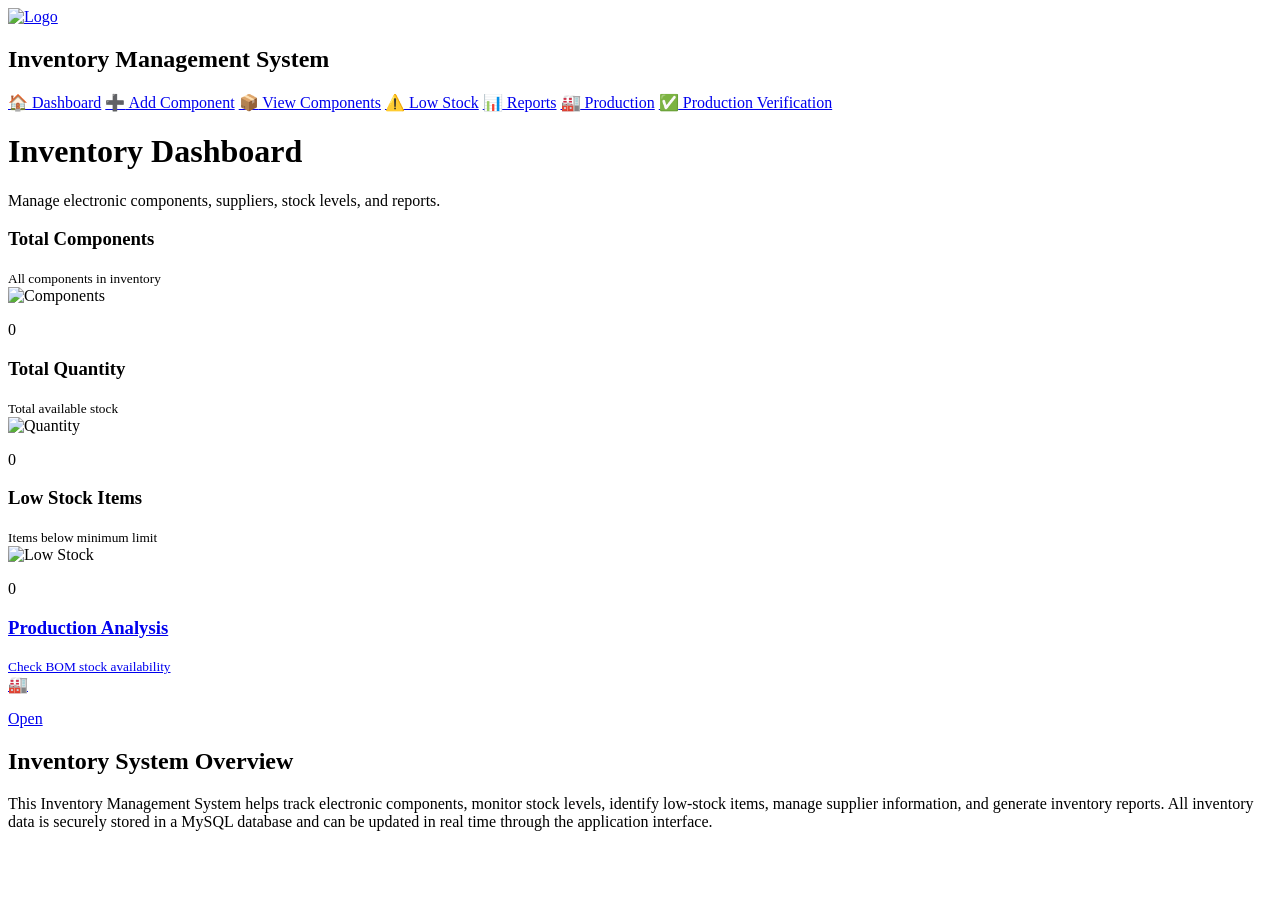
==== InventoryWebApp/src/main/resources/templates/index.html @ 8977bd8e "Added Inventory Management System Project" ====
<!DOCTYPE html>
<html xmlns:th="http://www.thymeleaf.org">
<head>
    <title>Inventory Dashboard</title>
    <link rel="stylesheet" th:href="@{/css/style.css}">
</head>
<body>

<div class="layout">

    <div class="sidebar">
        <div class="logo-section">
            <a href="/" class="logo-link">
                <img th:src="@{/images/logo.png}" alt="Logo">
            </a>
            <h2>Inventory Management System</h2>
        </div>

        <a href="/"><span>🏠</span> Dashboard</a>
        <a href="/add"><span>➕</span> Add Component</a>
        <a href="/components"><span>📦</span> View Components</a>
        <a href="/low-stock"><span>⚠️</span> Low Stock</a>
        <a href="/report"><span>📊</span> Reports</a>
		<a href="/production"><span>🏭</span> Production</a>
		<a href="/verify"><span>✅</span> Production Verification</a>
    </div>

    <div class="main-content">

        <div class="header dashboard-hero">
            <h1>Inventory Dashboard</h1>
            <p>Manage electronic components, suppliers, stock levels, and reports.</p>
        </div>

        <div class="cards dashboard-cards">

            <div class="card stat-card blue-card">
                <div class="card-header">
                    <div>
                        <h3>Total Components</h3>
                        <small>All components in inventory</small>
                    </div>
                    <img th:src="@{/images/ComponentIcon.png}" alt="Components">
                </div>
                <p th:text="${totalComponents}">0</p>
            </div>

            <div class="card stat-card green-card">
                <div class="card-header">
                    <div>
                        <h3>Total Quantity</h3>
                        <small>Total available stock</small>
                    </div>
                    <img th:src="@{/images/quantity.png}" alt="Quantity">
                </div>
                <p th:text="${totalQuantity}">0</p>
            </div>

            <div class="card stat-card orange-card">
                <div class="card-header">
                    <div>
                        <h3>Low Stock Items</h3>
                        <small>Items below minimum limit</small>
                    </div>
                    <img th:src="@{/images/lowinventory.png}" alt="Low Stock">
                </div>
                <p th:text="${lowStockCount}">0</p>
            </div>

			<a href="/production/analysis" class="card stat-card purple-card dashboard-link-card">
			    <div class="card-header">
			        <div>
			            <h3>Production Analysis</h3>
			            <small>Check BOM stock availability</small>
			        </div>
			        <span class="big-icon">🏭</span>
			    </div>
			    <p>Open</p>
			</a>
        </div>

        <div class="overview-panel">

            <h2>Inventory System Overview</h2>

            <p>
                This Inventory Management System helps track electronic components,
                monitor stock levels, identify low-stock items, manage supplier
                information, and generate inventory reports. All inventory data is
                securely stored in a MySQL database and can be updated in real time
                through the application interface.
            </p>

        </div>

    </div>

</div>

</body>
</html>
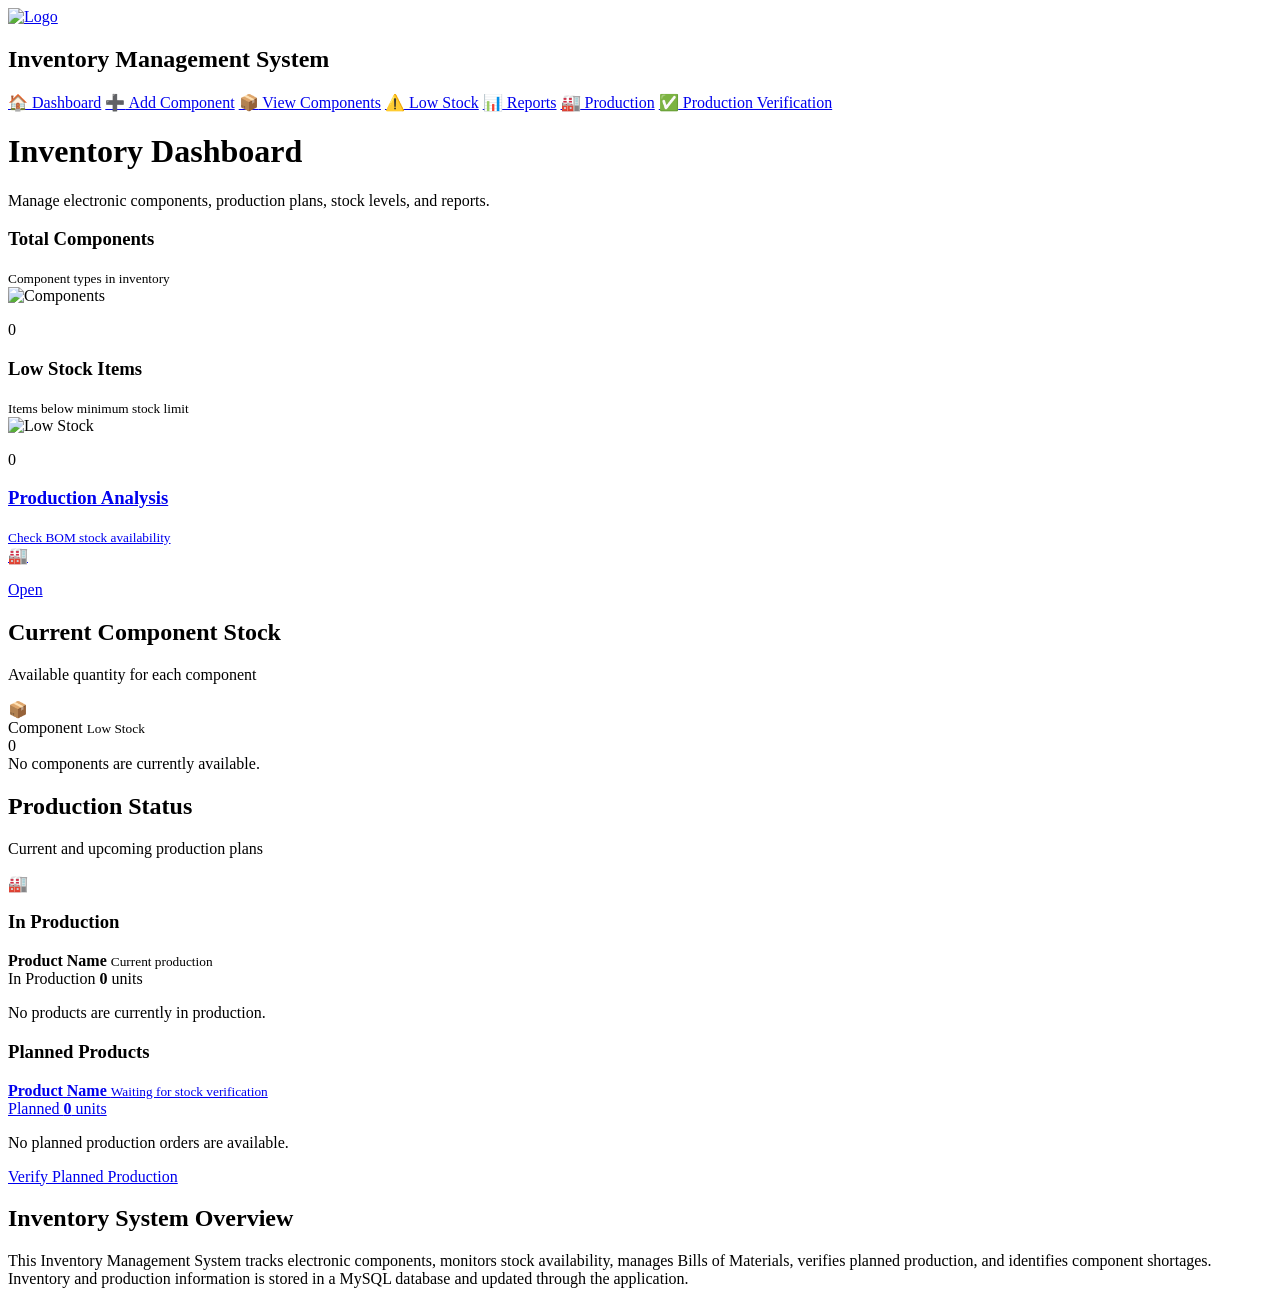
==== commit 54c805f7: "Done some quality changes" ====
--- a/InventoryWebApp/src/main/resources/templates/index.html
+++ b/InventoryWebApp/src/main/resources/templates/index.html
@@ -9,10 +9,12 @@
 <div class="layout">
 
     <div class="sidebar">
+
         <div class="logo-section">
             <a href="/" class="logo-link">
                 <img th:src="@{/images/logo.png}" alt="Logo">
             </a>
+
             <h2>Inventory Management System</h2>
         </div>
 
@@ -21,62 +23,242 @@
         <a href="/components"><span>📦</span> View Components</a>
         <a href="/low-stock"><span>⚠️</span> Low Stock</a>
         <a href="/report"><span>📊</span> Reports</a>
-		<a href="/production"><span>🏭</span> Production</a>
-		<a href="/verify"><span>✅</span> Production Verification</a>
+        <a href="/production"><span>🏭</span> Production</a>
+        <a href="/verify"><span>✅</span> Production Verification</a>
+
     </div>
 
     <div class="main-content">
 
         <div class="header dashboard-hero">
             <h1>Inventory Dashboard</h1>
-            <p>Manage electronic components, suppliers, stock levels, and reports.</p>
-        </div>
-
-        <div class="cards dashboard-cards">
+
+            <p>
+                Manage electronic components, production plans,
+                stock levels, and reports.
+            </p>
+        </div>
+
+        <!-- Top dashboard cards -->
+        <div class="dashboard-summary-cards">
 
             <div class="card stat-card blue-card">
+
                 <div class="card-header">
+
                     <div>
                         <h3>Total Components</h3>
-                        <small>All components in inventory</small>
-                    </div>
-                    <img th:src="@{/images/ComponentIcon.png}" alt="Components">
-                </div>
+                        <small>Component types in inventory</small>
+                    </div>
+
+                    <img th:src="@{/images/ComponentIcon.png}"
+                         alt="Components">
+
+                </div>
+
                 <p th:text="${totalComponents}">0</p>
+
             </div>
 
-            <div class="card stat-card green-card">
+            <div class="card stat-card orange-card">
+
                 <div class="card-header">
-                    <div>
-                        <h3>Total Quantity</h3>
-                        <small>Total available stock</small>
-                    </div>
-                    <img th:src="@{/images/quantity.png}" alt="Quantity">
-                </div>
-                <p th:text="${totalQuantity}">0</p>
+
+                    <div>
+                        <h3>Low Stock Items</h3>
+                        <small>Items below minimum stock limit</small>
+                    </div>
+
+                    <img th:src="@{/images/lowinventory.png}"
+                         alt="Low Stock">
+
+                </div>
+
+                <p th:text="${lowStockCount}">0</p>
+
             </div>
 
-            <div class="card stat-card orange-card">
+            <a href="/production/analysis"
+               class="card stat-card purple-card dashboard-link-card">
+
                 <div class="card-header">
-                    <div>
-                        <h3>Low Stock Items</h3>
-                        <small>Items below minimum limit</small>
-                    </div>
-                    <img th:src="@{/images/lowinventory.png}" alt="Low Stock">
-                </div>
-                <p th:text="${lowStockCount}">0</p>
+
+                    <div>
+                        <h3>Production Analysis</h3>
+                        <small>Check BOM stock availability</small>
+                    </div>
+
+                    <span class="big-icon">🏭</span>
+
+                </div>
+
+                <p>Open</p>
+
+            </a>
+
+        </div>
+
+        <!-- Component stock and production status -->
+        <div class="dashboard-detail-grid">
+
+            <!-- Component Stock -->
+            <div class="dashboard-panel component-stock-panel">
+
+                <div class="panel-title">
+
+                    <div>
+                        <h2>Current Component Stock</h2>
+                        <p>Available quantity for each component</p>
+                    </div>
+
+                    <span class="panel-icon">📦</span>
+
+                </div>
+
+                <div class="component-stock-list">
+
+					<div class="component-stock-item"
+					     th:each="component : ${components}"
+					     th:classappend="${component.quantity < component.lowStockLimit}
+					                     ? ' low-stock-row'
+					                     : ' healthy-stock-row'">
+
+					    <div class="stock-name-section">
+
+					        <span class="component-stock-name"
+					              th:text="${component.category}">
+					            Component
+					        </span>
+
+					        <small class="low-stock-label"
+					               th:if="${component.quantity < component.lowStockLimit}">
+					            Low Stock
+					        </small>
+
+					    </div>
+
+					    <span class="component-stock-quantity"
+					          th:classappend="${component.quantity < component.lowStockLimit}
+					                          ? ' low-stock-quantity'
+					                          : ' healthy-stock-quantity'"
+					          th:text="${component.quantity}">
+					        0
+					    </span>
+
+					</div>
+
+                </div>
+
+                <div class="empty-message"
+                     th:if="${#lists.isEmpty(components)}">
+
+                    No components are currently available.
+
+                </div>
+
             </div>
 
-			<a href="/production/analysis" class="card stat-card purple-card dashboard-link-card">
-			    <div class="card-header">
+			<!-- Production Status -->
+			<div class="dashboard-panel production-status-panel">
+
+			    <div class="panel-title">
+
 			        <div>
-			            <h3>Production Analysis</h3>
-			            <small>Check BOM stock availability</small>
+			            <h2>Production Status</h2>
+			            <p>Current and upcoming production plans</p>
 			        </div>
-			        <span class="big-icon">🏭</span>
+
+			        <span class="panel-icon">🏭</span>
+
 			    </div>
-			    <p>Open</p>
-			</a>
+
+			    <!-- Current Production -->
+			    <div class="production-group">
+
+			        <h3 class="production-group-title current-title">
+			            In Production
+			        </h3>
+
+			        <div class="production-plan-item current-plan"
+			             th:each="plan : ${currentProductionPlans}">
+
+			            <div>
+			                <strong th:text="${plan.product.productName}">
+			                    Product Name
+			                </strong>
+
+			                <small>Current production</small>
+			            </div>
+
+			            <div class="plan-right-section">
+
+			                <span class="status-badge production-badge">
+			                    In Production
+			                </span>
+
+			                <span class="plan-quantity">
+			                    <strong th:text="${plan.productionQuantity}">0</strong>
+			                    units
+			                </span>
+
+			            </div>
+
+			        </div>
+
+			        <p class="empty-message"
+			           th:if="${#lists.isEmpty(currentProductionPlans)}">
+			            No products are currently in production.
+			        </p>
+
+			    </div>
+
+			    <!-- Planned Production -->
+			    <div class="production-group">
+
+			        <h3 class="production-group-title planned-title">
+			            Planned Products
+			        </h3>
+
+			        <a href="/verify"
+			           class="production-plan-item planned-plan planned-plan-link"
+			           th:each="plan : ${plannedProductionPlans}">
+
+			            <div>
+			                <strong th:text="${plan.product.productName}">
+			                    Product Name
+			                </strong>
+
+			                <small>Waiting for stock verification</small>
+			            </div>
+
+			            <div class="plan-right-section">
+
+			                <span class="status-badge planned-badge">
+			                    Planned
+			                </span>
+
+			                <span class="plan-quantity">
+			                    <strong th:text="${plan.productionQuantity}">0</strong>
+			                    units
+			                </span>
+
+			            </div>
+
+			        </a>
+
+			        <p class="empty-message"
+			           th:if="${#lists.isEmpty(plannedProductionPlans)}">
+			            No planned production orders are available.
+			        </p>
+
+			    </div>
+
+			    <a href="/verify" class="verification-shortcut">
+			        Verify Planned Production
+			    </a>
+
+			</div>
+
         </div>
 
         <div class="overview-panel">
@@ -84,11 +266,11 @@
             <h2>Inventory System Overview</h2>
 
             <p>
-                This Inventory Management System helps track electronic components,
-                monitor stock levels, identify low-stock items, manage supplier
-                information, and generate inventory reports. All inventory data is
-                securely stored in a MySQL database and can be updated in real time
-                through the application interface.
+                This Inventory Management System tracks electronic components,
+                monitors stock availability, manages Bills of Materials,
+                verifies planned production, and identifies component shortages.
+                Inventory and production information is stored in a MySQL database
+                and updated through the application.
             </p>
 
         </div>
